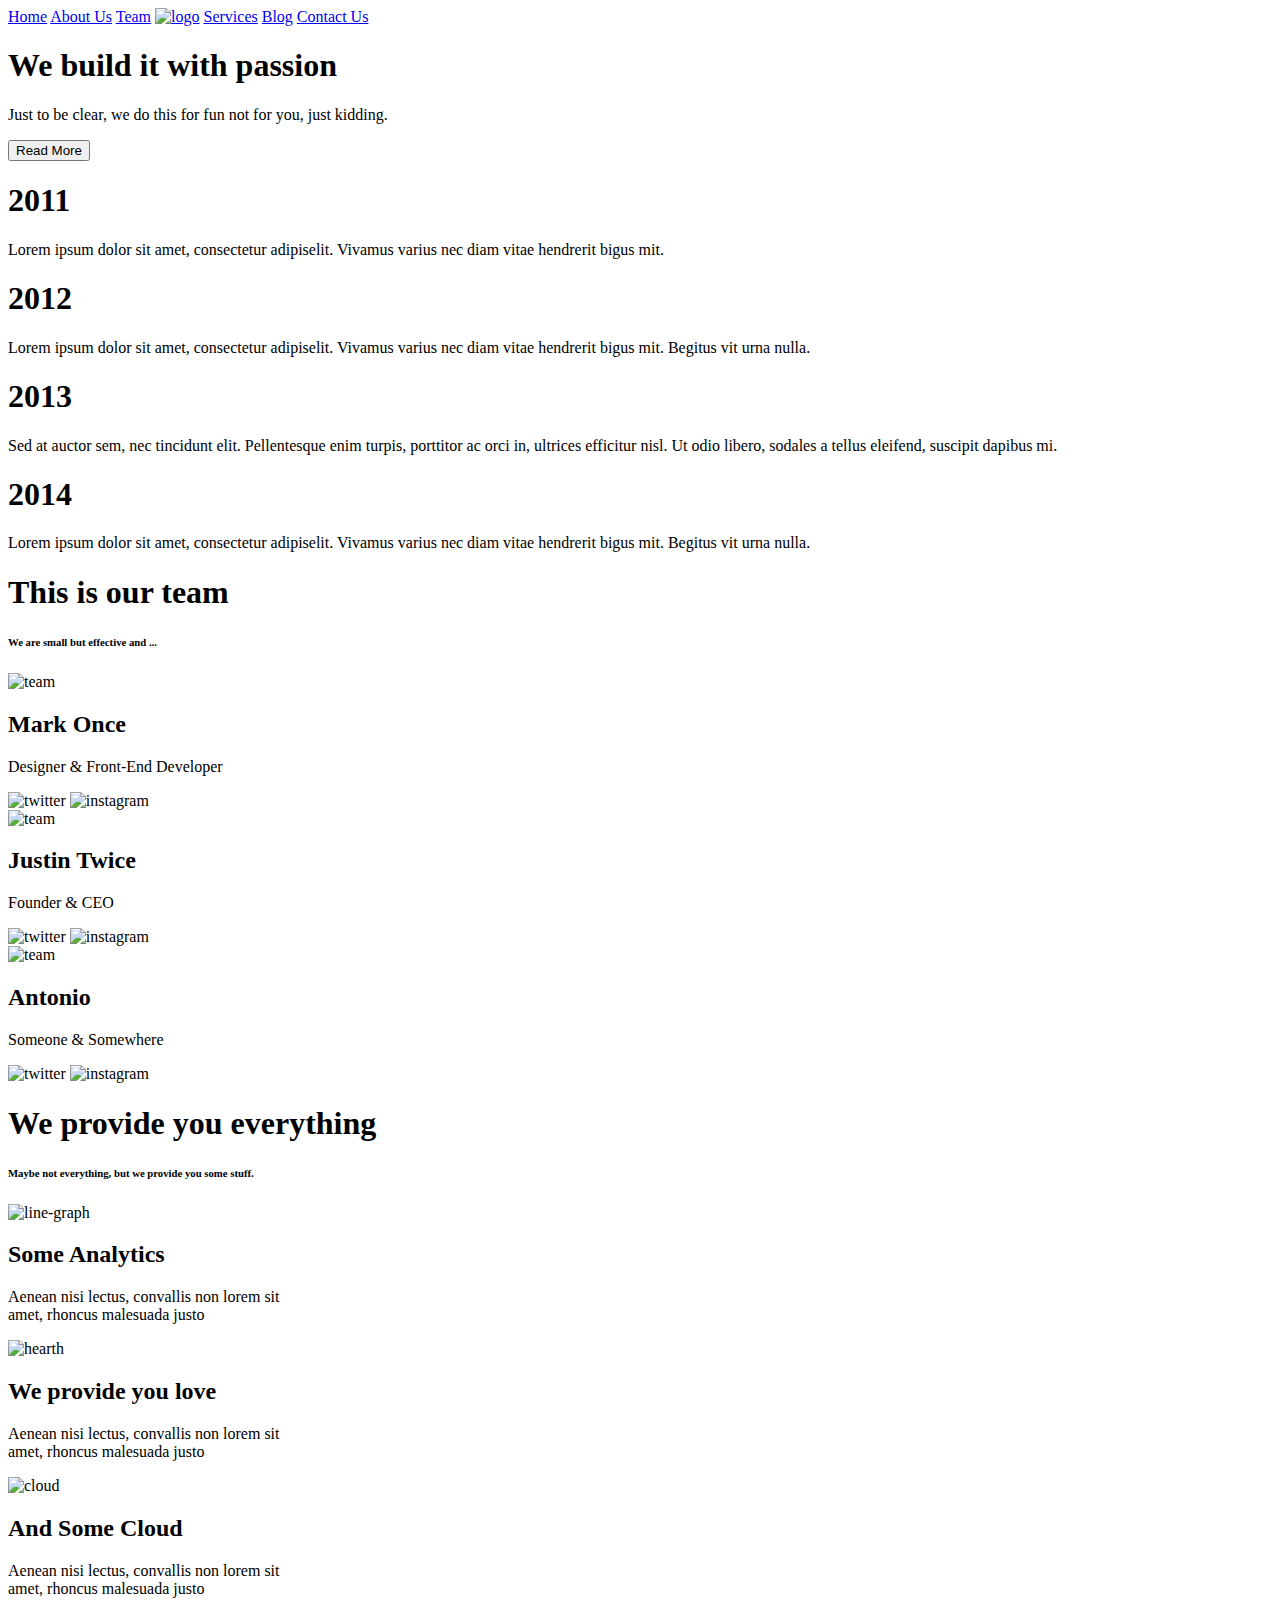
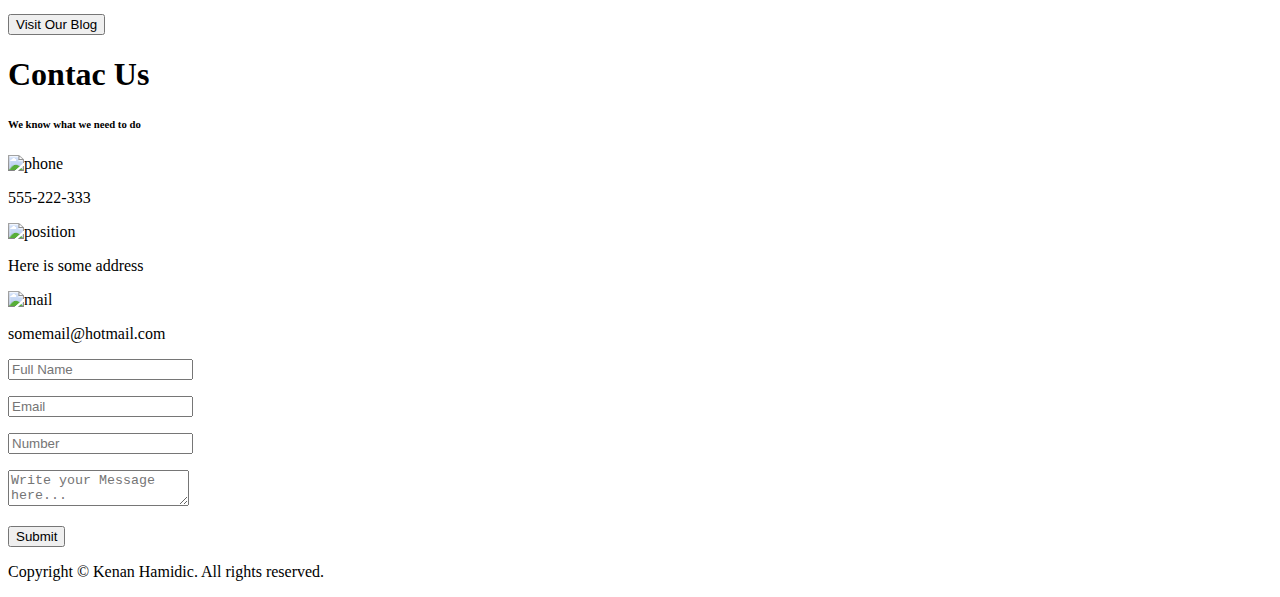
==== index.html @ a0accc2b "Update index.html" ====
<!DOCTYPE html>
<html lang="en">
<head>
	<meta charset="utf-8">
	<meta name="viewport" content="width=device-width, initial-scale=1">
	<title>Template</title>
	<link rel="shortcut icon" type="image/jpg" href="img/logo.jpg">
	<link rel="stylesheet" type="text/css" href="style.css">
	<link rel="stylesheet" type="text/css" href="media.css">
	<script>
		function show_menu() {
			document.getElementsByClassName('menu')[0].classList.toggle("menu-js");
			document.getElementsByClassName('burger')[0].classList.toggle("burger-js");
		}
	</script>
</head>
<body>

	<header>
		<nav class="menu">
			<a href="#" class="nav-active">Home</a>
			<a href="#">About Us</a>
			<a href="#">Team</a>
			<a href="index.html" class="logo-a"><img src="img/logo.jpg" class="logo" alt="logo"></a>
			<a href="#">Services</a>
			<a href="#">Blog</a>
			<a href="#">Contact Us</a>
		</nav>
		<div class="burger" onclick="show_menu()">
			<div class="burger-line"></div>
			<div class="burger-line"></div>
			<div class="burger-line"></div>
		</div>
	</header>

	<main>
		<h1>We build it with passion</h1>
		<p>Just to be clear, we do this for fun not for you, just kidding.</p>
		<button>Read More</button>
		<div class="nav-circle">
			<div class="circle"></div>
			<div class="circle"></div>
			<div class="circle"></div>
		</div>
	</main>

	<section class="section-1">
		<div class="main-line">
			<div class="main-line-circle"></div>
			<div class="main-line-circle"></div>
			<div class="main-line-circle"></div>
			<div class="main-line-circle"></div>
		</div>
		<div class="container">
			<div class="con-section con-section-1">
				<h1>2011</h1>
				<p>Lorem ipsum dolor sit amet, consectetur adipiselit. Vivamus varius nec diam vitae hendrerit bigus mit.</p>
			</div>
			<div class="con-section con-section-2">
				<h1>2012</h1>
				<p>Lorem ipsum dolor sit amet, consectetur adipiselit. Vivamus varius nec diam vitae hendrerit bigus mit.
				Begitus vit urna nulla.</p>
			</div>
			<div class="con-section con-section-3">
				<h1>2013</h1>
				<p>Sed at auctor sem, nec tincidunt elit. Pellentesque enim turpis, porttitor ac orci in, ultrices efficitur nisl. Ut odio libero, sodales a tellus eleifend, suscipit dapibus mi.</p>
			</div>
			<div class="con-section con-section-4">
				<h1>2014</h1>
				<p>Lorem ipsum dolor sit amet, consectetur adipiselit. Vivamus varius nec diam vitae hendrerit bigus mit.
				Begitus vit urna nulla.</p>
			</div>
		</div>
	</section>

	<section class="section-2">
		<h1>This is our team</h1>
		<h6>We are small but effective and ...</h6>
		<div class="about-team">
			<div class="team">
				<img src="img/mark.png" class="team-img" alt="team">
				<h2>Mark Once</h2>
				<p>Designer & Front-End Developer</p>
				<div class="social-team">
					<img src="img/twitter.png" alt="twitter">
					<img src="img/instagram.png" alt="instagram">
				</div>
			</div>
			<div class="team">
				<img src="img/justin.png" class="team-img" alt="team">
				<h2>Justin Twice</h2>
				<p>Founder & CEO</p>
				<div class="social-team">
					<img src="img/twitter.png" alt="twitter">
					<img src="img/instagram.png" alt="instagram">
				</div>
			</div>
			<div class="team">
				<img src="img/antonio.png" class="team-img" alt="team">
				<h2>Antonio</h2>
				<p>Someone & Somewhere</p>
				<div class="social-team">
					<img src="img/twitter.png" alt="twitter">
					<img src="img/instagram.png" alt="instagram">
				</div>
			</div>
		</div>
	</section>

	<section class="section-3">
		<h1>We provide you everything</h1>
		<h6>Maybe not everything, but we provide you some stuff.</h6>
		<div class="provide">
			<div class="provide-section">
				<img src="img/line-graph.png" alt="line-graph">
				<h2>Some Analytics</h2>
				<p>Aenean nisi lectus, convallis non lorem sit<br>amet, rhoncus malesuada justo</p>
			</div>
			<div class="provide-section">
				<img src="img/hearth.png" alt="hearth">
				<h2>We provide you love</h2>
				<p>Aenean nisi lectus, convallis non lorem sit<br>amet, rhoncus malesuada justo</p>
			</div>
			<div class="provide-section">
				<img src="img/cloud.png" alt="cloud">
				<h2>And Some Cloud</h2>
				<p>Aenean nisi lectus, convallis non lorem sit<br>amet, rhoncus malesuada justo</p>
			</div>
		</div>
		<button>Visit Our Blog</button>
	</section>

	<footer>
		<h1>Contac Us</h1>
		<h6>We know what we need to do</h6>
		<div class="contact">
			<div class="contact-section">
				<img src="img/phone.png" alt="phone">
				<p>555-222-333</p>
			</div>
			<div class="contact-section">
				<img src="img/position.png" alt="position">
				<p>Here is some address</p>
			</div>
			<div class="contact-section">
				<img src="img/mail.png" alt="mail">
				<p>somemail@hotmail.com</p>
			</div>
		</div>
		<form action="#" method="post">
			<p><input type="text" name="fullname" placeholder="Full Name" required></p>
			<p><input type="email" name="mail" placeholder="Email" required></p>
			<p><input type="text" name="number" placeholder="Number" pattern="^[ 0-9]+$" required></p>
			<p><textarea name="message" placeholder="Write your Message here..." required></textarea></p>
			<p><button type="submit">Submit</button></p>
		</form>
		<p class="copyright">Copyright © Kenan Hamidic. All rights reserved.</p>
	</footer>

</body>
</html>
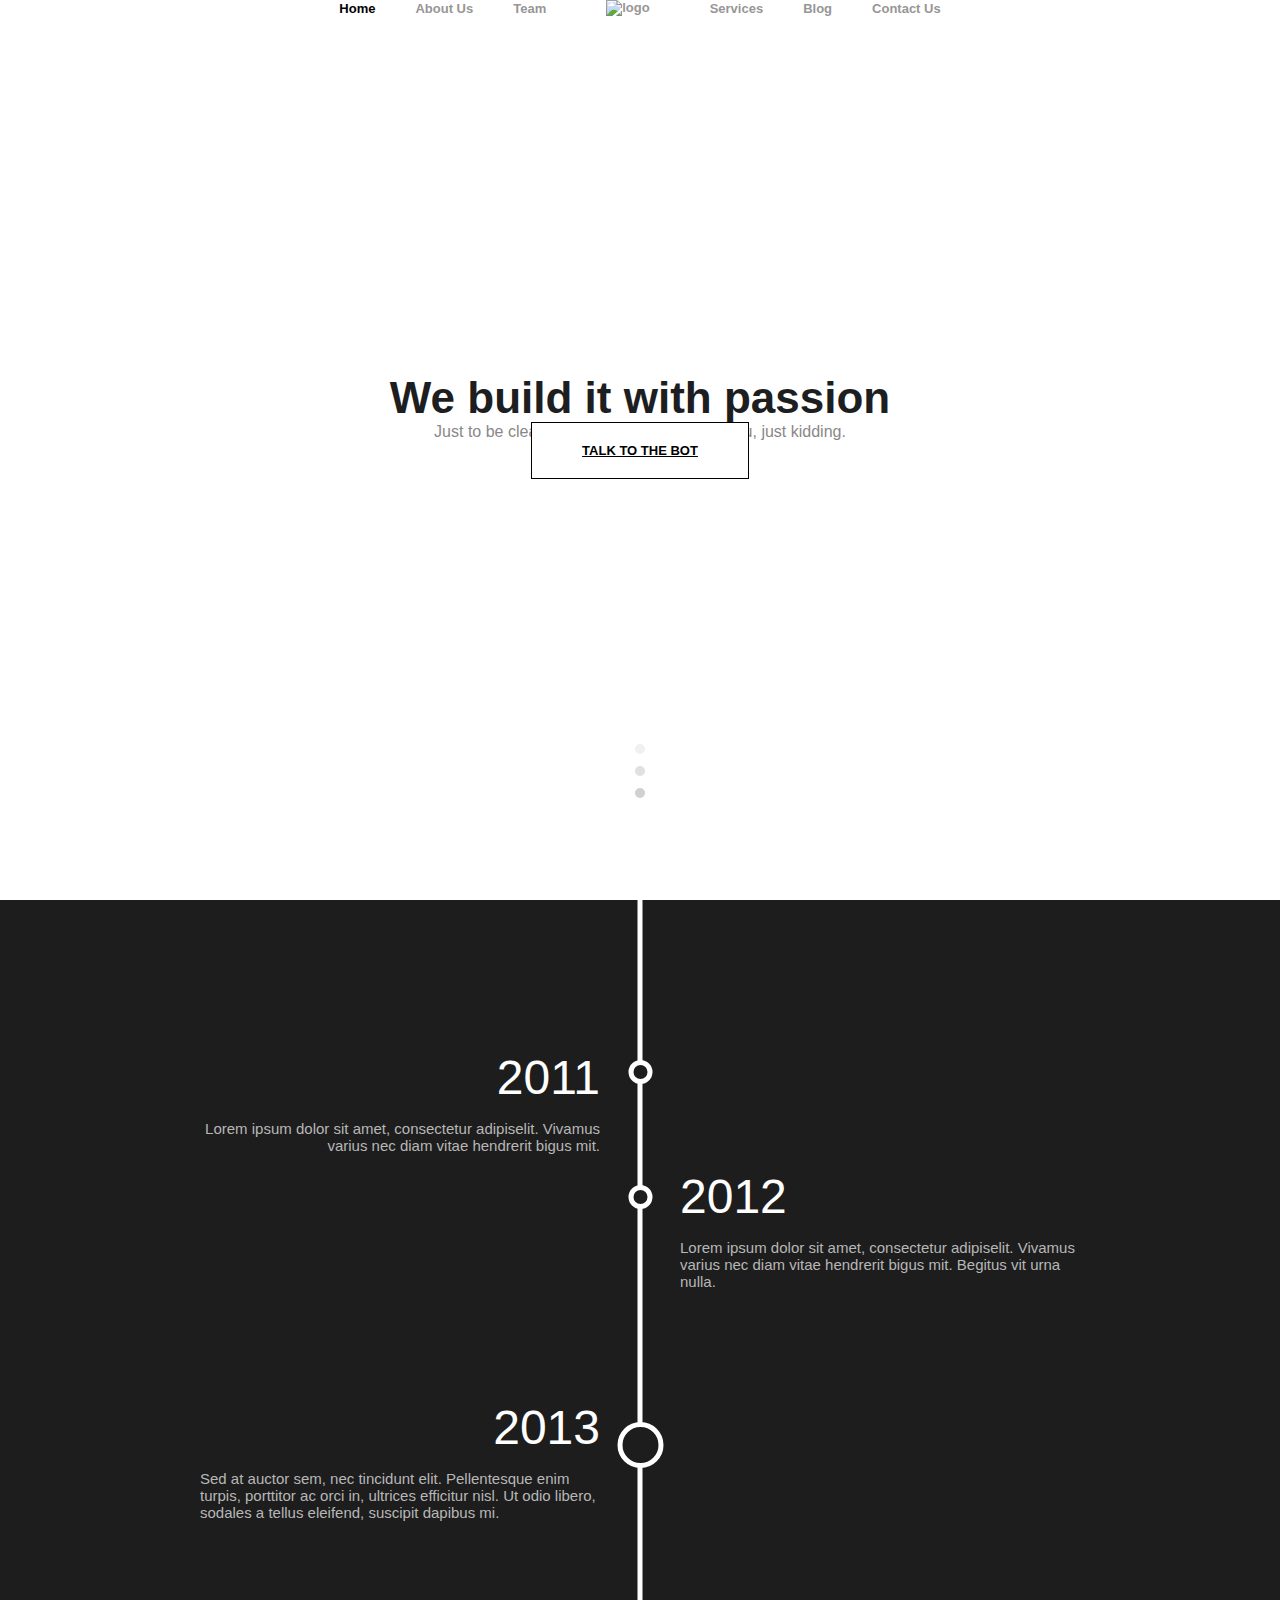
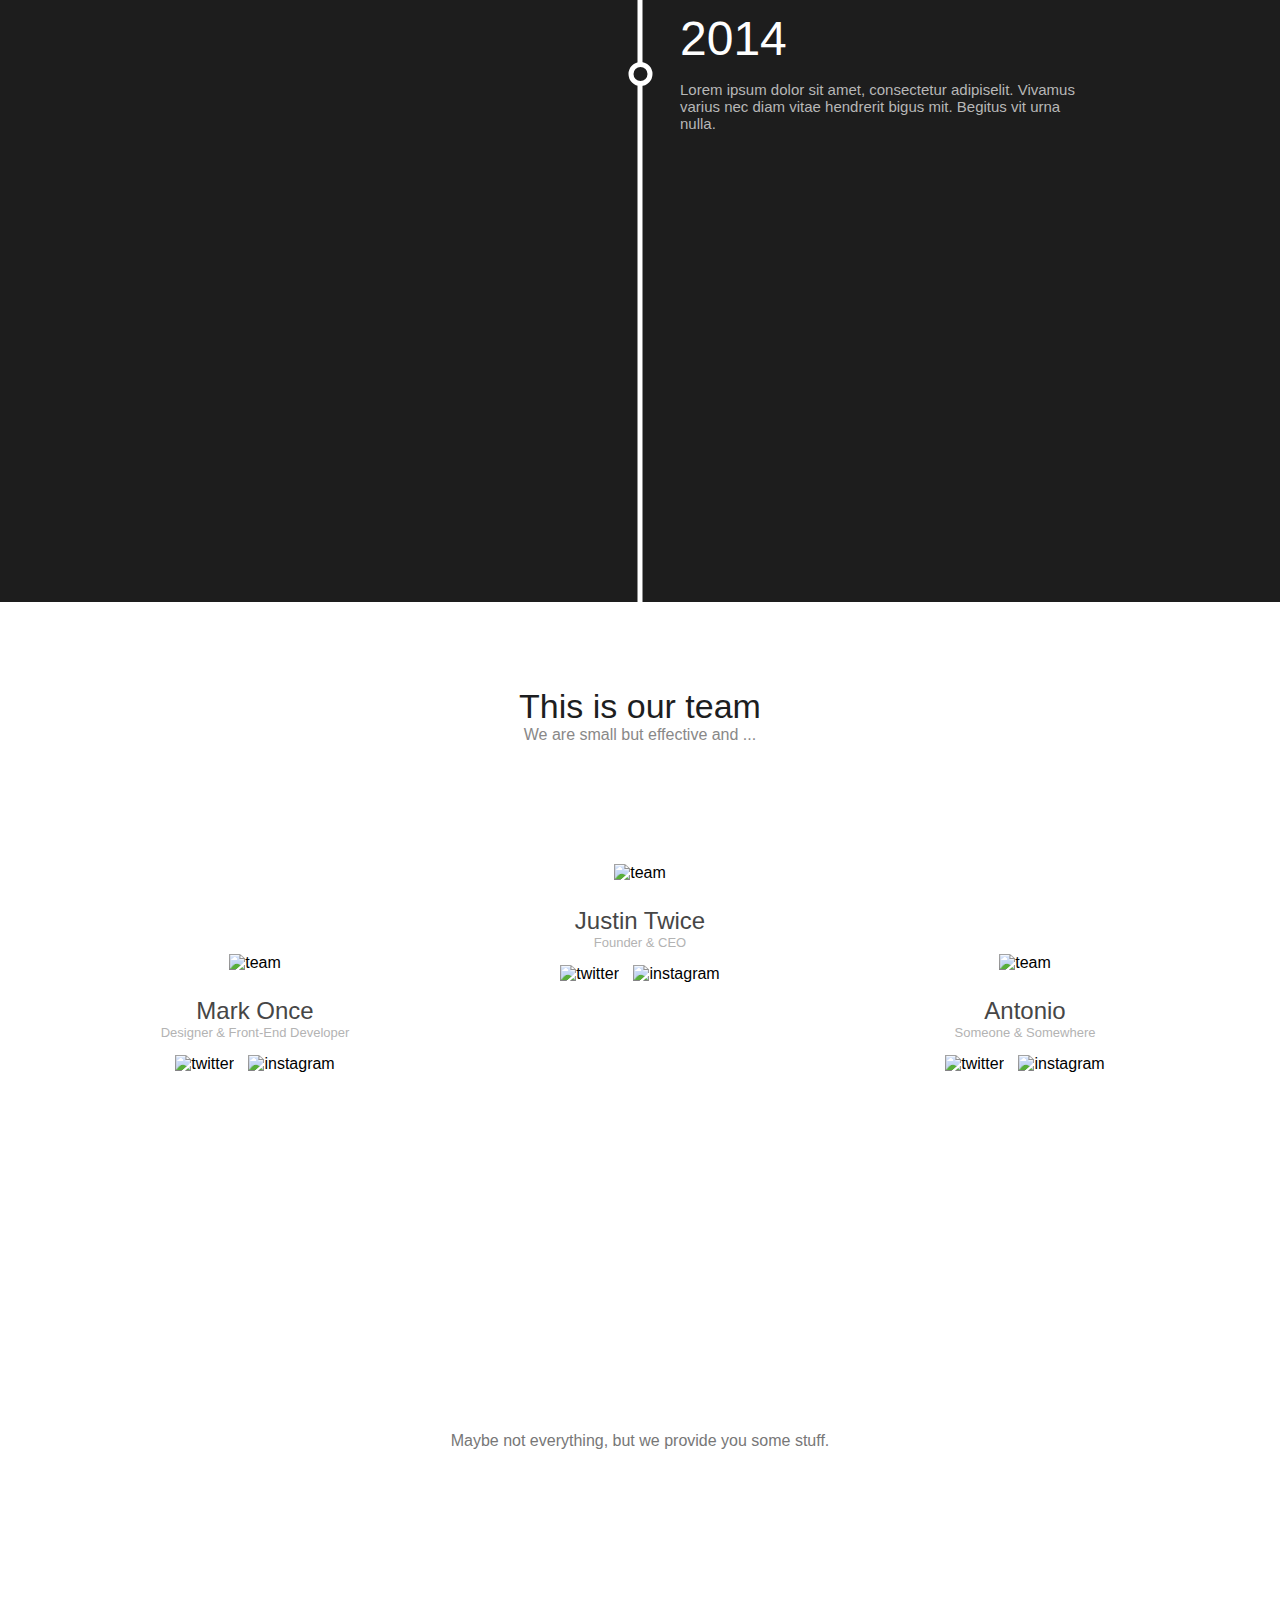
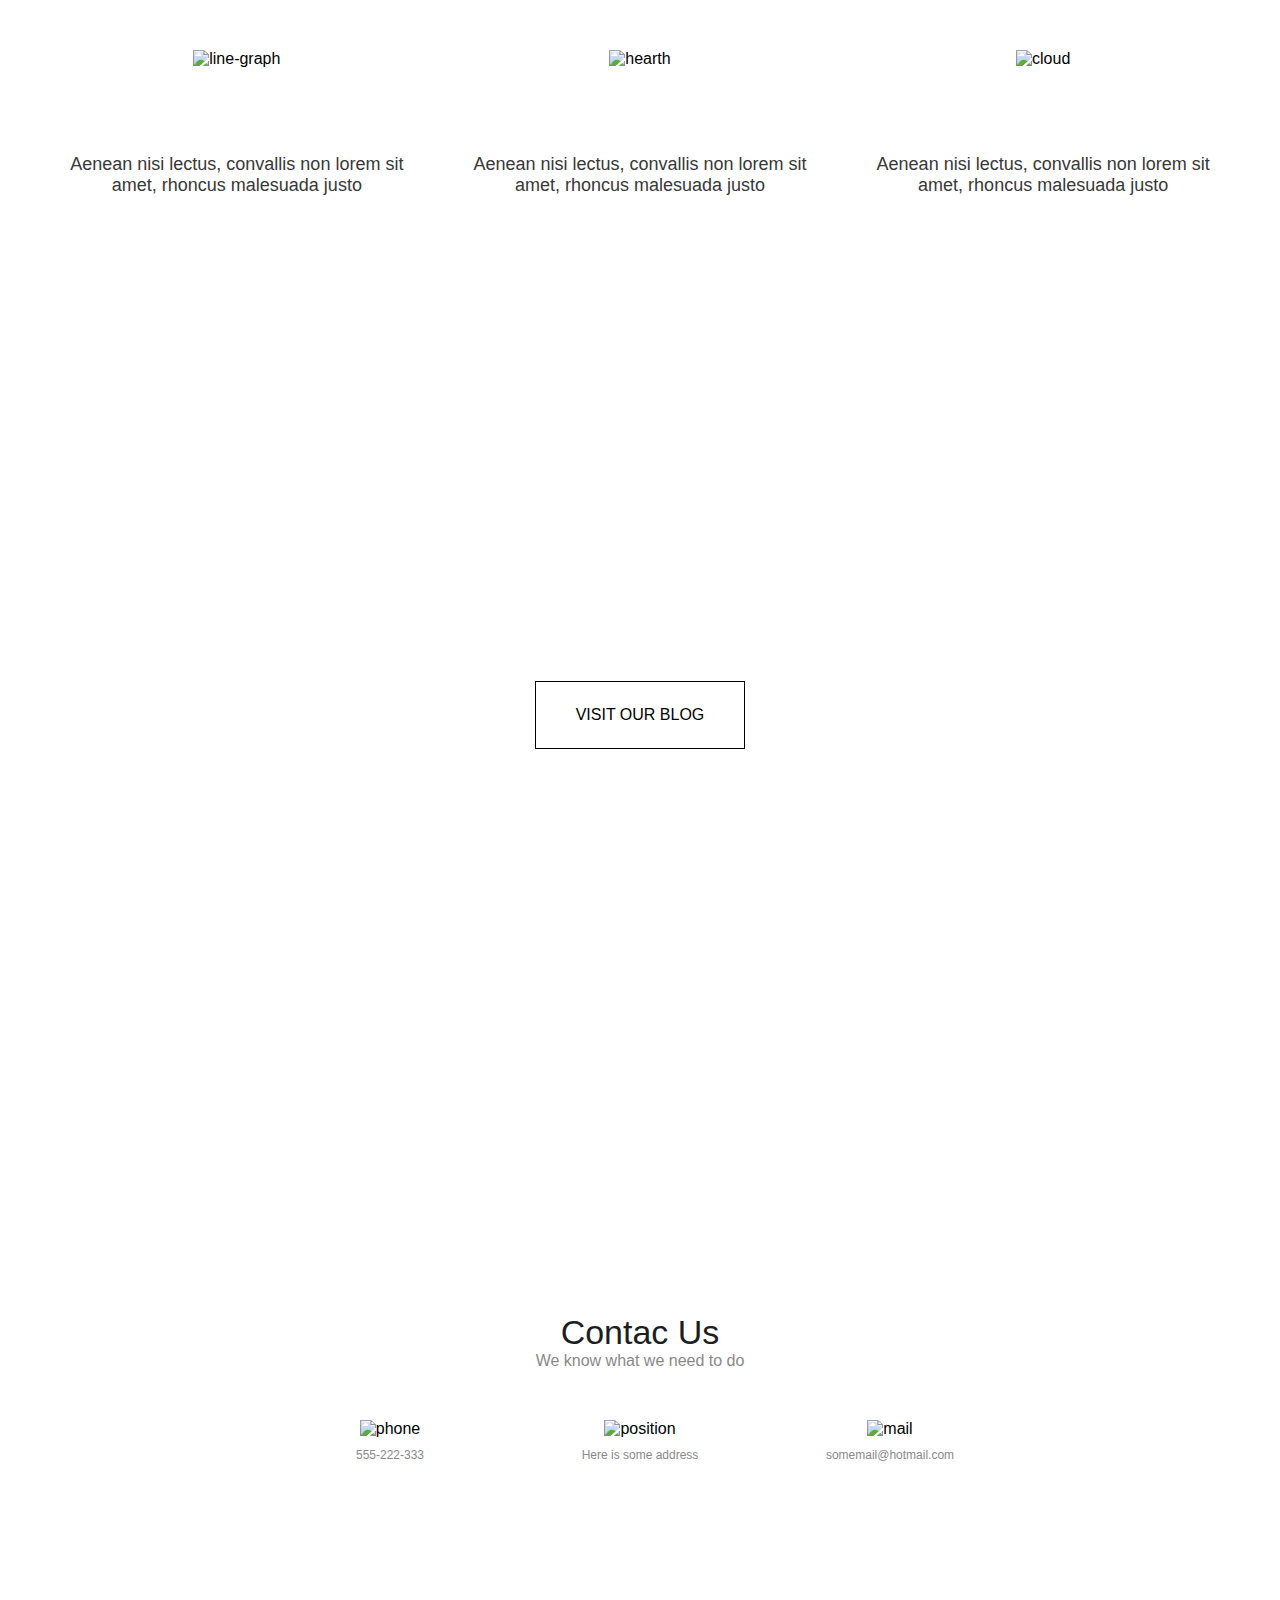
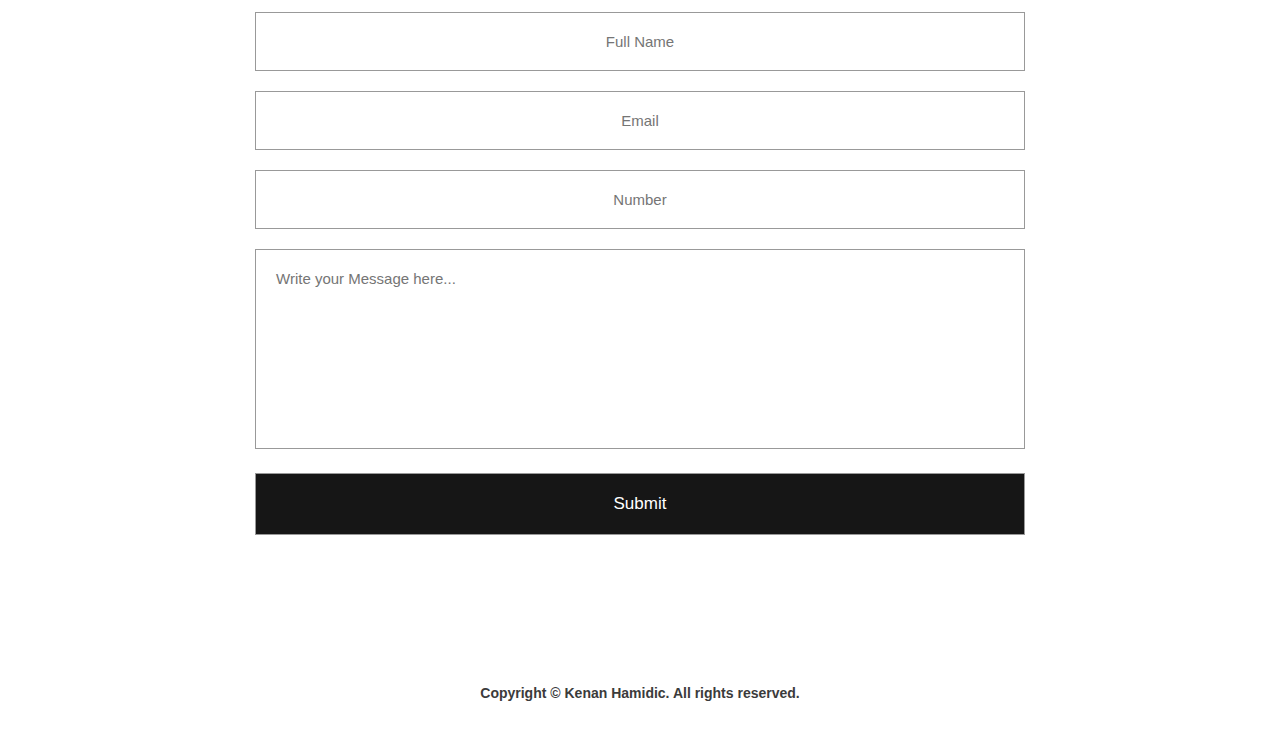
==== commit 3fef13e4: "Update index.html" ====
--- a/index.html
+++ b/index.html
@@ -3,6 +3,7 @@
 <head>
 	<meta charset="utf-8">
 	<meta name="viewport" content="width=device-width, initial-scale=1">
+	<meta name="theme-color" content="#1d1e1f">
 	<title>Template</title>
 	<link rel="shortcut icon" type="image/jpg" href="img/logo.jpg">
 	<link rel="stylesheet" type="text/css" href="style.css">
@@ -36,7 +37,7 @@
 	<main>
 		<h1>We build it with passion</h1>
 		<p>Just to be clear, we do this for fun not for you, just kidding.</p>
-		<button>Read More</button>
+		<a href="bot/bot.html">Talk To The Bot</a>
 		<div class="nav-circle">
 			<div class="circle"></div>
 			<div class="circle"></div>
--- a/style.css
+++ b/style.css
@@ -0,0 +1,510 @@
+* {
+	margin: 0;
+	padding: 0;
+}
+/*===Library===*/
+@font-face {
+	font-family: Helvetica;
+	src: url("fonts/HelveticaNeueLTPro-Lt.otf");
+}
+@font-face {
+	font-family: Roboto;
+	src: url("fonts/Roboto.ttf");
+}
+@font-face {
+	font-family: MontserratRegular;
+	src: url("fonts/MontserratRegular.ttf");
+}
+@font-face {
+	font-family: Merriweather-LightItalic;
+	src: url("fonts/Merriweather-LightItalic.ttf");
+}
+@font-face {
+	font-family: MontserratLight;
+	src: url("fonts/Montserrat-Light.ttf");
+}
+@font-face {
+	font-family: HelveticaRoman;
+	src: url("fonts/HelveticaNeueLTProRoman.otf");
+}
+@font-face {
+	font-family: Helveticamd;
+	src: url("fonts/HelveticaNeueLTProMd.otf");
+}
+/*=============*/
+body {
+	font-family: Roboto, sans-serif;
+}
+header {
+	height: 58px;
+}
+nav {
+	display: -webkit-box;
+	display: -ms-flexbox;
+	display: flex;
+	-webkit-box-pack: center;
+	    -ms-flex-pack: center;
+	        justify-content: center;
+	-webkit-box-align: center;
+	    -ms-flex-align: center;
+	        align-items: center;
+}
+nav a {
+	position: relative;
+	font-size: 13px;
+	text-decoration: none;
+	color: #989696;
+	font-weight: bold;
+	margin: 0 20px;
+}
+nav a:after {
+	position: absolute;
+	content: '';
+	width: 100%;
+	height: 1px;
+	background: #989696;
+	left: 0;
+	bottom: -5px;
+	-webkit-transform: scaleX(0);
+	    -ms-transform: scaleX(0);
+	        transform: scaleX(0);
+	-webkit-transition: 0.2s;
+	-o-transition: 0.2s;
+	transition: 0.2s;
+}
+nav a:hover:after {
+	-webkit-transform: scaleX(1);
+	    -ms-transform: scaleX(1);
+	        transform: scaleX(1);
+}
+nav a:nth-child(4) {
+	margin: 0 40px;
+}
+nav a:nth-child(4):after {
+	display: none;
+}
+.nav-active {
+	color: #010101;
+}
+.nav-active:after {
+	background: #010101;
+}
+.burger {
+	display: none;
+	position: absolute;
+	left: 20px;
+	top: 20px;
+	z-index: 99;
+}
+.burger-line {
+	width: 45px;
+	height: 5px;
+	background: #333333;
+	margin-bottom: 15px;
+	border-radius: 2px;
+	-webkit-transition: 0.2s;
+	-o-transition: 0.2s;
+	transition: 0.2s;
+}
+.menu-js {
+	-webkit-transform: none;
+	    -ms-transform: none;
+	        transform: none;
+}
+.burger-js .burger-line {
+	background: #ffffff;
+}
+.burger-line:nth-child(3) {
+	margin-bottom: 0;
+}
+.logo {
+	width: 55px;
+}
+main {
+	position: relative;
+	/*height: 890px;*/
+	height: calc(100vh - 58px);
+	text-align: center;
+}
+main h1 {
+	font-size: 44px;
+	color: #1d1e1f;
+	/*padding-top: 300px;*/
+	padding: 0 15px;
+	padding-top: 35vh;
+	font-family: Helvetica, sans-serif;
+}
+main p {
+	font-family: Merriweather-LightItalic, sans-serif;
+	padding: 0 15px;
+	font-size: 16px;
+	color: #898888;
+}
+main a, .section-3 button {
+	font-family: MontserratRegular, sans-serif;
+	font-size: 13px;
+	padding: 20px 50px;
+	color: #000000;
+	border: 1px solid #000000;
+	background: #ffffff;
+	font-weight: bold;
+	text-transform: uppercase;
+	margin-top: 35px;
+	outline: none;
+	cursor: pointer;
+	-webkit-transition: 0.2s color, 0.2s background;
+	-o-transition: 0.2s color, 0.2s background;
+	transition: 0.2s color, 0.2s background;
+}
+main a:hover, .section-3 button:hover {
+	background: #000000;
+	color: #ffffff;
+}
+.nav-circle {
+	position: absolute;
+	/*bottom: 92px;*/
+	bottom: 10vh;
+	left: 50%;
+	-webkit-transform: translateX(-50%);
+	    -ms-transform: translateX(-50%);
+	        transform: translateX(-50%);
+}
+.circle:nth-child(1) {
+	background: #f0f0f0;
+}
+.circle:nth-child(2) {
+	background: #e0e0e0;
+}
+.circle {
+	width: 10px;
+	height: 10px;
+	border-radius: 50%;
+	background: #d0d0d0;
+	margin-bottom: 12px;
+}
+/*===========*/
+.section-1 {
+	position: relative;
+	background: url("img/city-white.png") no-repeat calc(50% - 77px) bottom, url("img/city-black.png") no-repeat calc(50% - 77px) calc(100% - 30px);
+	background-color: #1d1d1d;
+}
+.main-line {
+	position: absolute;
+	top: 0;
+	left: 50%;
+	-webkit-transform: translateX(-50%);
+	    -ms-transform: translateX(-50%);
+	        transform: translateX(-50%);
+	width: 5px;
+	height: 100%;
+	background: #ffffff;
+}
+.main-line-circle {
+	position: absolute;
+	left: 50%;
+	-webkit-transform: translateX(-50%);
+	    -ms-transform: translateX(-50%);
+	        transform: translateX(-50%);
+	top: 160px;
+	width: 14px;
+	height: 14px;
+	background: #1d1d1d;
+	border: 5px solid #ffffff;
+	border-radius: 50%;
+}
+.main-line-circle:nth-child(2) {
+	top: 285px;
+}
+.main-line-circle:nth-child(3) {
+	width: 36px;
+	height: 36px;
+	top: 522px;
+}
+.main-line-circle:nth-child(4) {
+	top: 762px;
+}
+.container {
+	display: -webkit-box;
+	display: -ms-flexbox;
+	display: flex;
+	-webkit-box-align: center;
+	    -ms-flex-align: center;
+	        align-items: center;
+	-webkit-box-orient: vertical;
+	-webkit-box-direction: normal;
+	    -ms-flex-flow: column wrap;
+	        flex-flow: column wrap;
+	max-width: 1000px;
+	overflow: hidden;
+	padding: 0 15px;
+	height: 100%;
+	margin: 0 auto;
+}
+.con-section {
+	width: 400px;
+}
+.con-section h1 {
+	font-family: HelveticaRoman, sans-serif;
+	font-weight: normal;
+	color: #fefefe;
+	font-size: 48px;
+	padding-bottom: 15px;
+	text-align: right;
+}
+.con-section p {
+	font-family: MontserratLight, sans-serif;
+	color: #b7b7b7;
+	font-size: 15px;
+	text-align: right;
+}
+.con-section-1 {
+	padding-top: 150px;
+	padding-bottom: 15px;
+	padding-right: 480px;
+}
+.con-section-2 {
+	padding-left: 480px;
+}
+.con-section-3 {
+	padding-right: 480px;
+	padding-top: 110px;
+}
+.con-section-4 {
+	padding-top: 90px;
+	padding-left: 480px;
+	padding-bottom: 470px;
+}
+.con-section-2 h1, .con-section-2 p, .con-section-3 p, .con-section-4 h1, .con-section-4 p {
+	text-align: left;
+}
+/*==================*/
+.section-2 {
+	text-align: center;
+	padding-bottom: 70px;
+}
+.section-2 h1 {
+	font-family: Helvetica, sans-serif;
+	color: #1d1e1f;
+	font-size: 34px;
+	padding-top: 85px;
+	font-weight: normal;
+}
+.section-2 h6 {
+	font-family: Merriweather-LightItalic, sans-serif;
+	font-size: 16px;
+	color: #898888;
+	font-weight: normal;
+	padding-bottom: 120px;
+}
+.about-team {
+	max-width: 1000px;
+	padding: 0 15px;
+	margin: 0 auto;
+	display: -webkit-box;
+	display: -ms-flexbox;
+	display: flex;
+	-webkit-box-pack: justify;
+	    -ms-flex-pack: justify;
+	        justify-content: space-between;
+	-webkit-box-orient: horizontal;
+	-webkit-box-direction: normal;
+	    -ms-flex-flow: row wrap;
+	        flex-flow: row wrap;
+}
+.team {
+	width: 230px;
+}
+.about-team .team:nth-child(1), .about-team .team:nth-child(3) {
+	margin-top: 90px;
+}
+.team h2 {
+	font-family: HelveticaRoman, sans-serif;
+	font-size: 24px;
+	color: #464646;
+	font-weight: normal;
+}
+.team p {
+	font-family: HelveticaRoman, sans-serif;
+	font-size: 13px;
+	color: #b3b3b3;
+}
+.team-img {
+	width: 170px;
+	margin-bottom: 25px;
+}
+.social-team {
+	margin-top: 15px;
+}
+.social-team img {
+	margin: 0 5px;
+}
+/*===========*/
+.section-3 {
+	min-height: 1670px;
+	text-align: center;
+	background: url("img/background.png") no-repeat center center;
+}
+.section-3 h1 {
+	font-family: Helvetica, sans-serif;
+	font-size: 34px;
+	color: #ffffff;
+	padding: 0 10px;
+	padding-top: 250px;
+	font-weight: normal;
+}
+.section-3 h6 {
+	font-family: Merriweather-LightItalic, sans-serif;
+	font-size: 16px;
+	color: #777777;
+	font-weight: normal;
+	padding: 0 10px;
+	padding-bottom: 200px;
+}
+.provide {
+	display: -webkit-box;
+	display: -ms-flexbox;
+	display: flex;
+	-webkit-box-pack: center;
+	    -ms-flex-pack: center;
+	        justify-content: center;
+	-webkit-box-orient: horizontal;
+	-webkit-box-direction: normal;
+	    -ms-flex-flow: row wrap;
+	        flex-flow: row wrap;
+	margin-bottom: 450px;
+}
+.provide-section {
+	margin: 0px 35px;
+}
+.provide-section h2 {
+	font-family: Helvetica, sans-serif;
+	font-size: 26px;
+	color: #ffffff;
+	font-weight: normal;
+	padding-top: 30px;
+}
+.provide-section p {
+	font-family: Helvetica, sans-serif;
+	font-size: 18px;
+	color: #383838;
+	padding-top: 25px;
+}
+.section-3 button {
+	font-family: Helveticamd, sans-serif;
+	font-size: 16px;
+	font-weight: normal;
+	padding: 24px 40px;
+}
+/*==============*/
+footer {
+	text-align: center;
+}
+footer h1 {
+	font-family: Helvetica, sans-serif;
+	font-size: 34px;
+	color: #1d1e1f;
+	padding-top: 100px;
+	font-weight: normal;
+}
+footer h6 {
+	font-family: Merriweather-LightItalic, sans-serif;
+	font-size: 16px;
+	color: #898888;
+	font-weight: normal;
+	padding-bottom: 50px;
+}
+.contact {
+	display: -webkit-box;
+	display: -ms-flexbox;
+	display: flex;
+	-webkit-box-pack: center;
+	    -ms-flex-pack: center;
+	        justify-content: center;
+	-webkit-box-align: end;
+	    -ms-flex-align: end;
+	        align-items: flex-end;
+	-webkit-box-orient: horizontal;
+	-webkit-box-direction: normal;
+	    -ms-flex-flow: row wrap;
+	        flex-flow: row wrap;
+	padding-bottom: 150px;
+}
+.contact-section {
+	width: 130px;
+	margin: 0 60px;
+}
+.contact-section p {
+	font-family: Helvetica, sans-serif;
+	font-size: 12px;
+	color: #898888;
+	padding-top: 10px;
+}
+footer form {
+	margin: 0 15px;
+	margin-bottom: 150px;
+}
+footer form p {
+	max-width: 770px;
+	margin: 0 auto;
+	margin-bottom: 20px;
+}
+footer form p:nth-child(5) {
+	margin-bottom: 0;
+}
+footer form p input, footer form p textarea, footer form p button {
+	-webkit-box-sizing: border-box;
+	        box-sizing: border-box;
+	width: 100%;
+	font-family: Helvetica, sans-serif;
+	font-size: 15px;
+	color: #898888;
+	padding: 20px;
+	border: 1px solid #999999;
+	outline: none;
+	-webkit-transition: 0.2s border-color, 0.2s -webkit-transform;
+	transition: 0.2s border-color, 0.2s -webkit-transform;
+	-o-transition: 0.2s transform, 0.2s border-color;
+	transition: 0.2s transform, 0.2s border-color;
+	transition: 0.2s transform, 0.2s border-color, 0.2s -webkit-transform;
+}
+footer form p input:hover, footer form p textarea:hover {
+	border-color: #161616;
+}
+footer form p input:focus, footer form p textarea:focus {
+	-webkit-transform: scale(1.05);
+	    -ms-transform: scale(1.05);
+	        transform: scale(1.05);
+}
+footer form p textarea {
+	height: 200px;
+	resize: none;
+}
+footer form p input::-webkit-input-placeholder {
+	text-align: center;
+}
+footer form p input::-moz-placeholder {
+	text-align: center;
+}
+footer form p input:-ms-input-placeholder {
+	text-align: center;
+}
+footer form p input::-ms-input-placeholder {
+	text-align: center;
+}
+footer form p input::placeholder {
+	text-align: center;
+}
+footer form p button {
+	font-family: Helveticamd, sans-serif;
+	background: #161616;
+	font-size: 17px;
+	color: #ffffff;
+	cursor: pointer;
+}
+.copyright {
+	font-family: Helvetica, sans-serif;
+	font-size: 14px;
+	color: #3b3b3b;
+	padding-bottom: 50px;
+	font-weight: bold;
+}
--- a/media.css
+++ b/media.css
@@ -0,0 +1,139 @@
+@media screen and (max-width: 1180px) {
+	.section-3 {
+		background-size: cover;
+	}
+	.section-3 h6 {
+		padding-bottom: 50px;
+	}
+	.provide {
+		-webkit-box-orient: vertical;
+		-webkit-box-direction: normal;
+		    -ms-flex-flow: column wrap;
+		        flex-flow: column wrap;
+		margin-bottom: 0;
+	}
+	.section-3 button {
+		margin-bottom: 200px;
+	}
+	.provide-section {
+		margin: 25px 35px;
+	}
+	.provide-section p {
+		color: #c1c1c1;
+		font-size: 16px;
+	}
+}
+@media screen and (max-width: 1000px) {
+	.main-line {
+		display: none;
+	}
+	.con-section {
+		width: 400px;
+		padding: 0;
+		padding-top: 100px;
+	}
+	.con-section-4 {
+		padding-bottom: 250px;
+	}
+}
+@media screen and (max-width: 750px) {
+	footer h1 {
+		padding-top: 0px;
+	}
+	.contact {
+		-webkit-box-orient: vertical;
+		-webkit-box-direction: normal;
+		    -ms-flex-flow: column wrap;
+		        flex-flow: column wrap;
+		-webkit-box-align: center;
+		    -ms-flex-align: center;
+		        align-items: center;
+		padding-bottom: 50px;
+	}
+	.contact-section {
+		margin: 20px 15px;
+	}
+}
+@media screen and (max-width: 730px) {
+	.section-2 h6 {
+		padding-bottom: 80px;
+	}
+	.about-team {
+		-webkit-box-orient: vertical;
+		-webkit-box-direction: normal;
+		    -ms-flex-flow: column wrap;
+		        flex-flow: column wrap;
+		-webkit-box-align: center;
+		    -ms-flex-align: center;
+		        align-items: center;
+	}
+	.team {
+		padding: 25px 0px;
+	}
+	.about-team .team:nth-child(1), .about-team .team:nth-child(3) {
+		margin-top: 0;
+	}
+}
+@media screen and (max-width: 700px) {
+	nav {
+		position: absolute;
+		width: 100%;
+		height: 100vh;
+		-webkit-box-orient: vertical;
+		-webkit-box-direction: normal;
+		    -ms-flex-flow: column wrap;
+		        flex-flow: column wrap;
+		background: rgb(51,51,51);
+		background: rgba(51,51,51,0.8);
+		-webkit-transform: translateX(-100%);
+		    -ms-transform: translateX(-100%);
+		        transform: translateX(-100%);
+		-webkit-transition: 0.2s;
+		-o-transition: 0.2s;
+		transition: 0.2s;
+		z-index: 1;
+	}
+	nav a {
+		font-size: 25px;
+		padding: 15px 20px;
+		margin: 2px 0px;
+		color: #fff;
+	}
+	.logo, .logo-a, nav a:after {
+		display: none;
+	}
+	.nav-active {
+		color: #ffffff;
+		border: 1px solid #ffffff;
+		border-radius: 2px;
+	}
+	.burger {
+		display: block;
+	}
+	main p {
+		padding-top: 15px;
+	}
+}
+@media screen and (max-width: 470px) {
+	.con-section {
+		width: 300px;
+	}
+	.section-3 h6 {
+		padding-top: 20px;
+	}
+}
+@media screen and (max-width: 350px) {
+	.con-section h1 {
+		font-size: 42px;
+		padding: 0 20px;
+	}
+	.con-section p {
+		padding: 0 20px;
+	}
+}
+/*==========================*/
+@media screen and (max-height: 750px) {
+	.nav-circle {
+		display: none;
+	}
+}
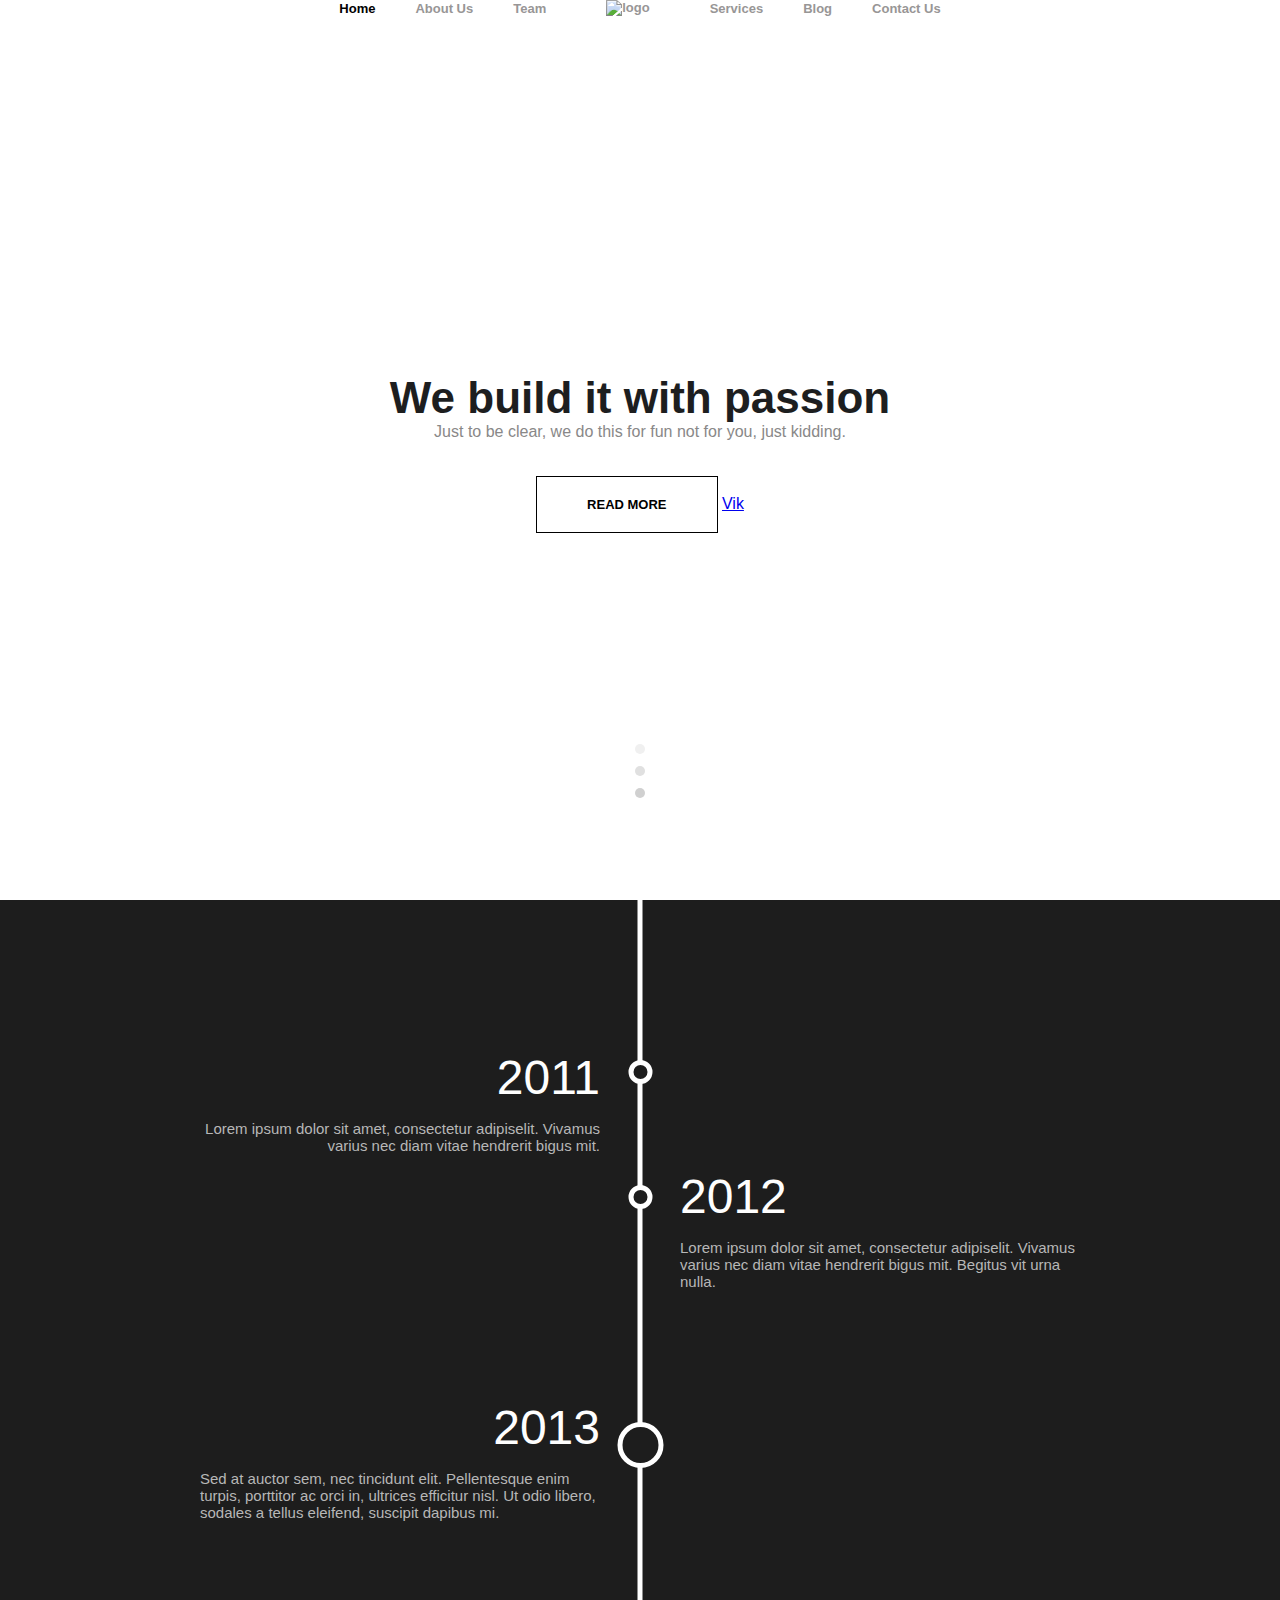
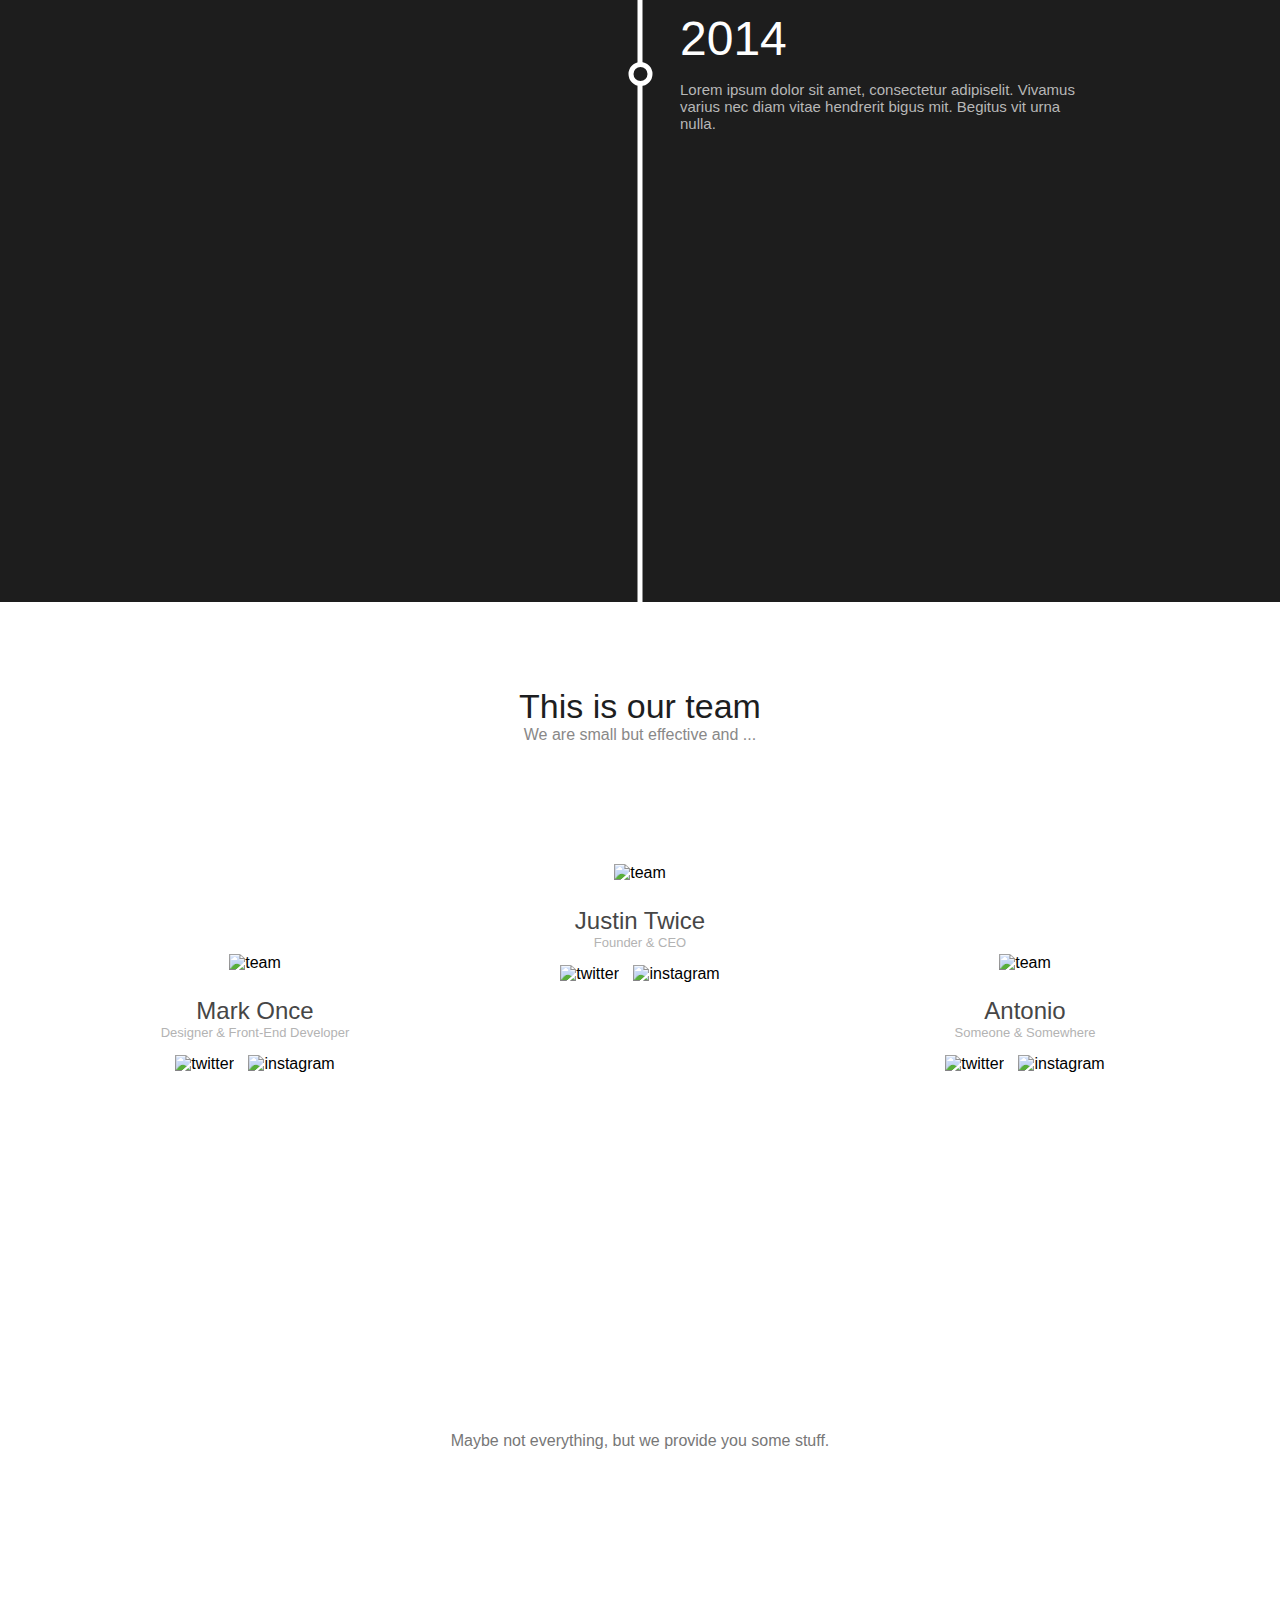
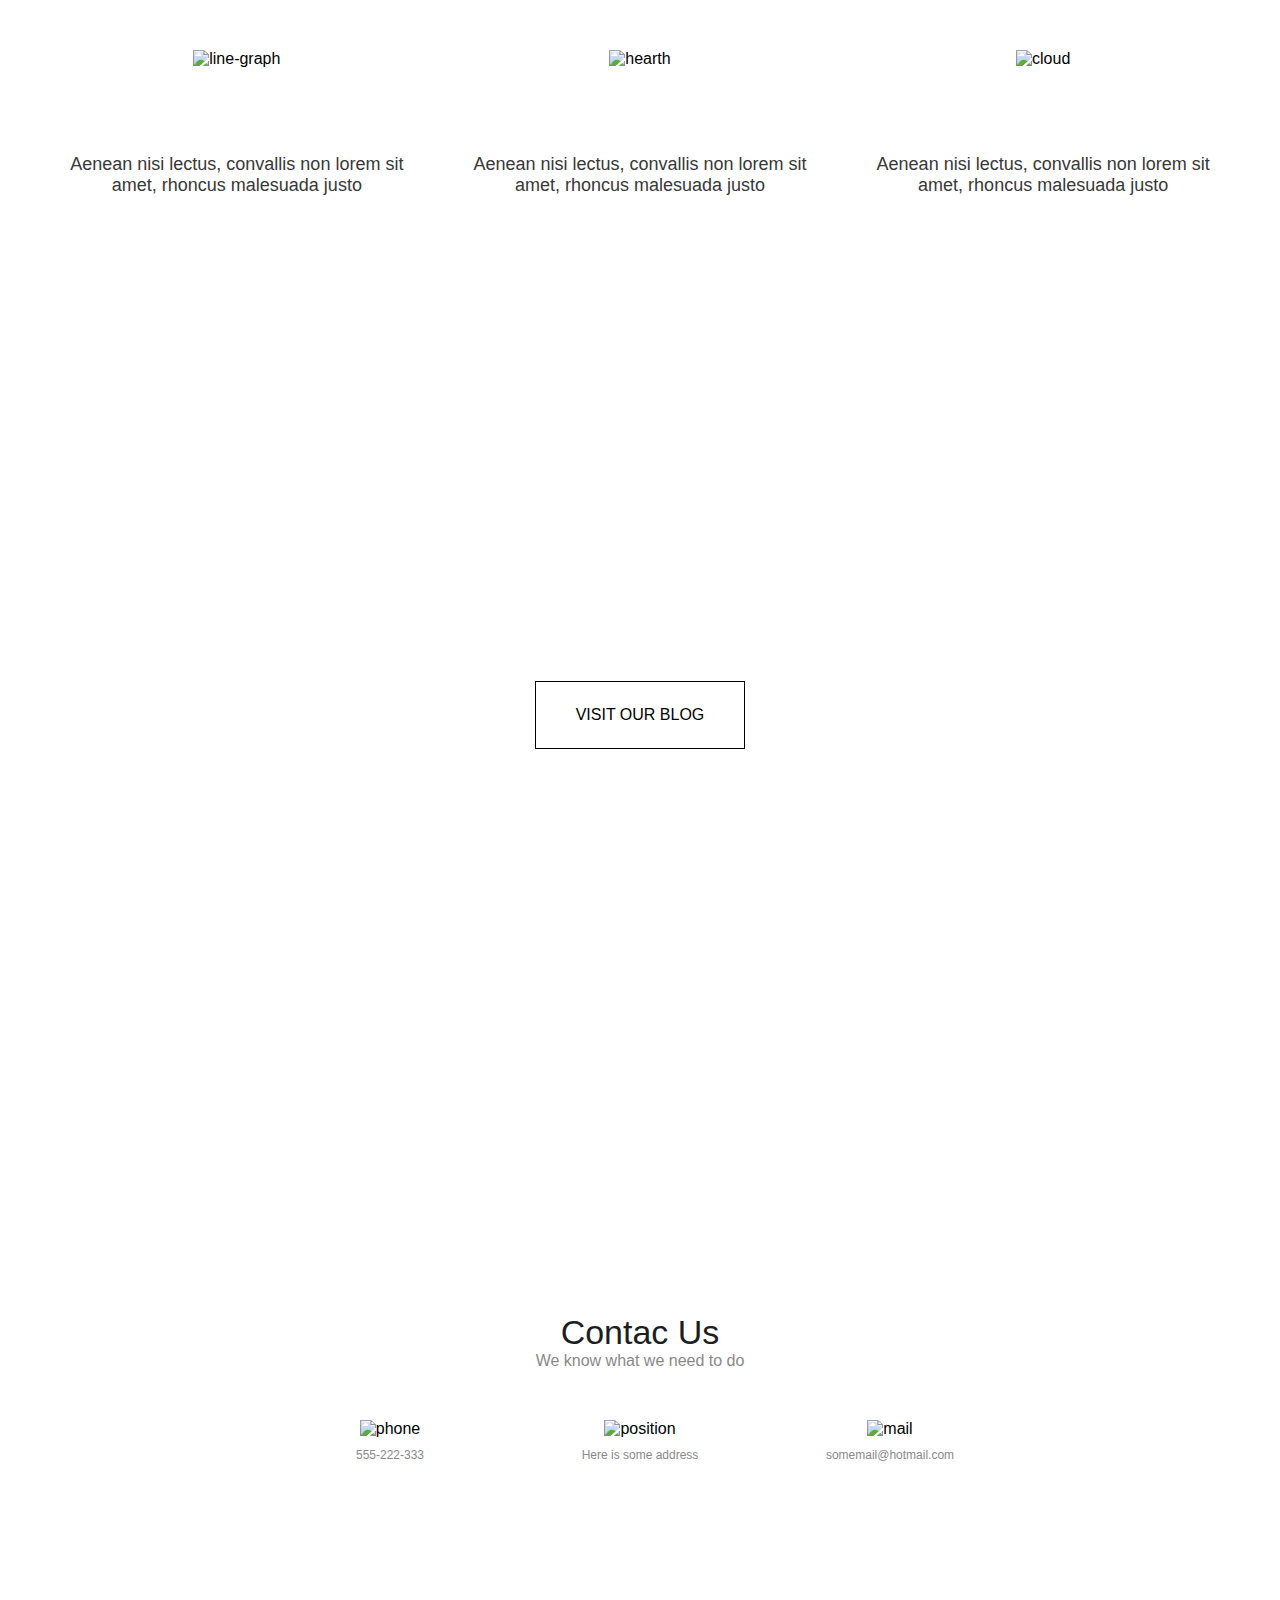
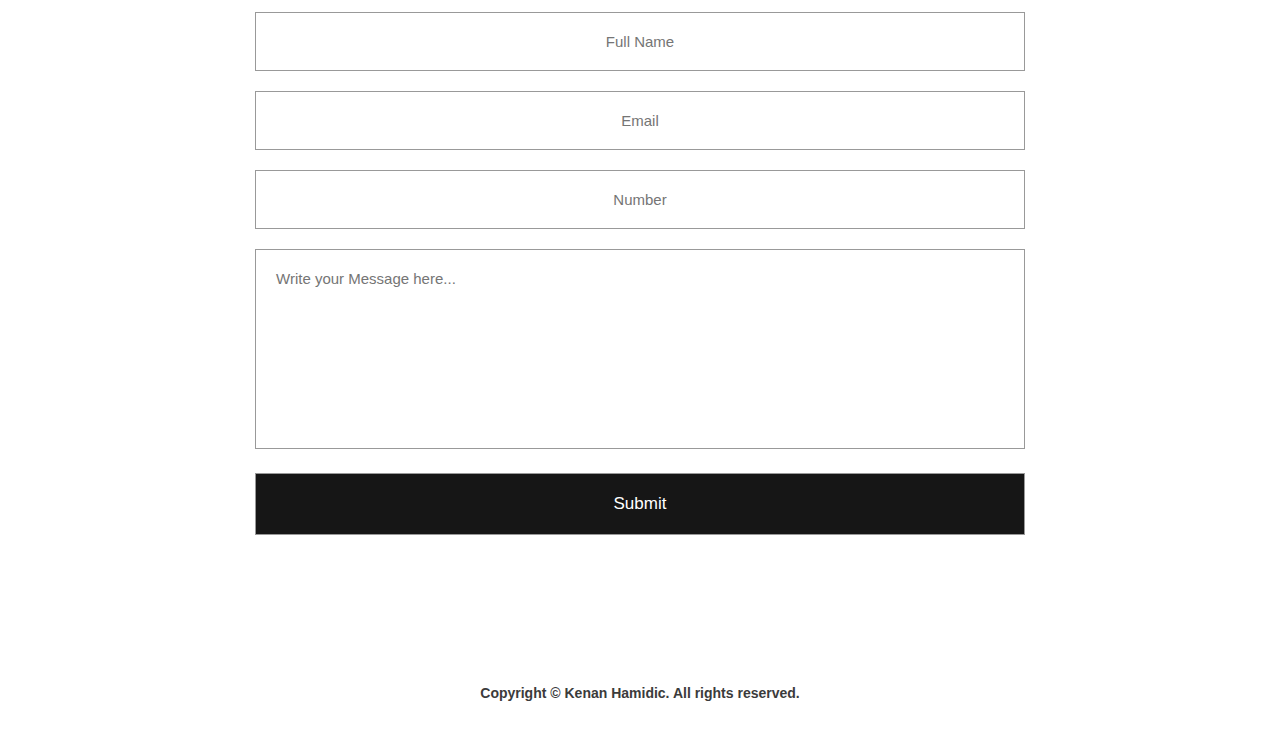
==== commit 3792ffa6: "Update index.html" ====
--- a/index.html
+++ b/index.html
@@ -37,7 +37,8 @@
 	<main>
 		<h1>We build it with passion</h1>
 		<p>Just to be clear, we do this for fun not for you, just kidding.</p>
-		<a href="bot/bot.html">Talk To The Bot</a>
+		<button>Read More</button>
+		<a href="vikings/ingex.html">Vik</a>
 		<div class="nav-circle">
 			<div class="circle"></div>
 			<div class="circle"></div>
--- a/style.css
+++ b/style.css
@@ -140,7 +140,7 @@
 	font-size: 16px;
 	color: #898888;
 }
-main a, .section-3 button {
+main button, .section-3 button {
 	font-family: MontserratRegular, sans-serif;
 	font-size: 13px;
 	padding: 20px 50px;
@@ -156,7 +156,7 @@
 	-o-transition: 0.2s color, 0.2s background;
 	transition: 0.2s color, 0.2s background;
 }
-main a:hover, .section-3 button:hover {
+main button:hover, .section-3 button:hover {
 	background: #000000;
 	color: #ffffff;
 }
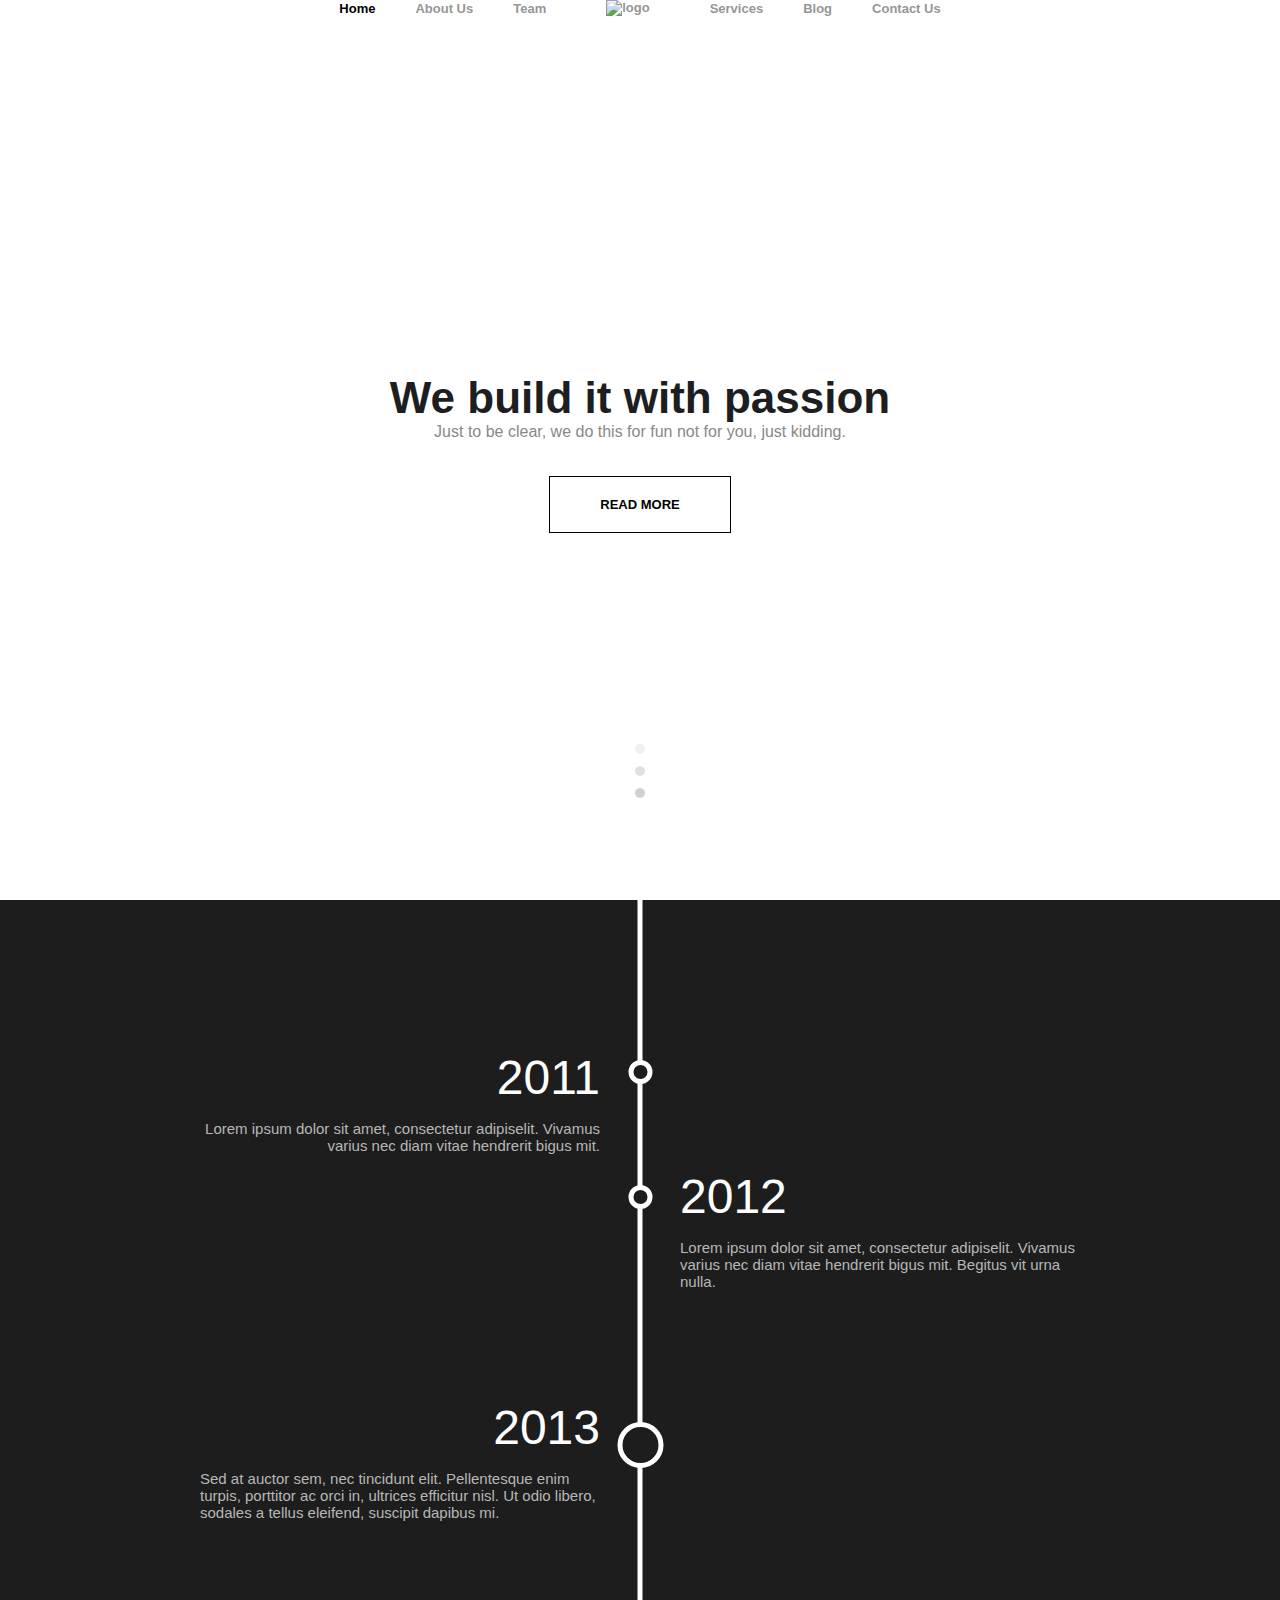
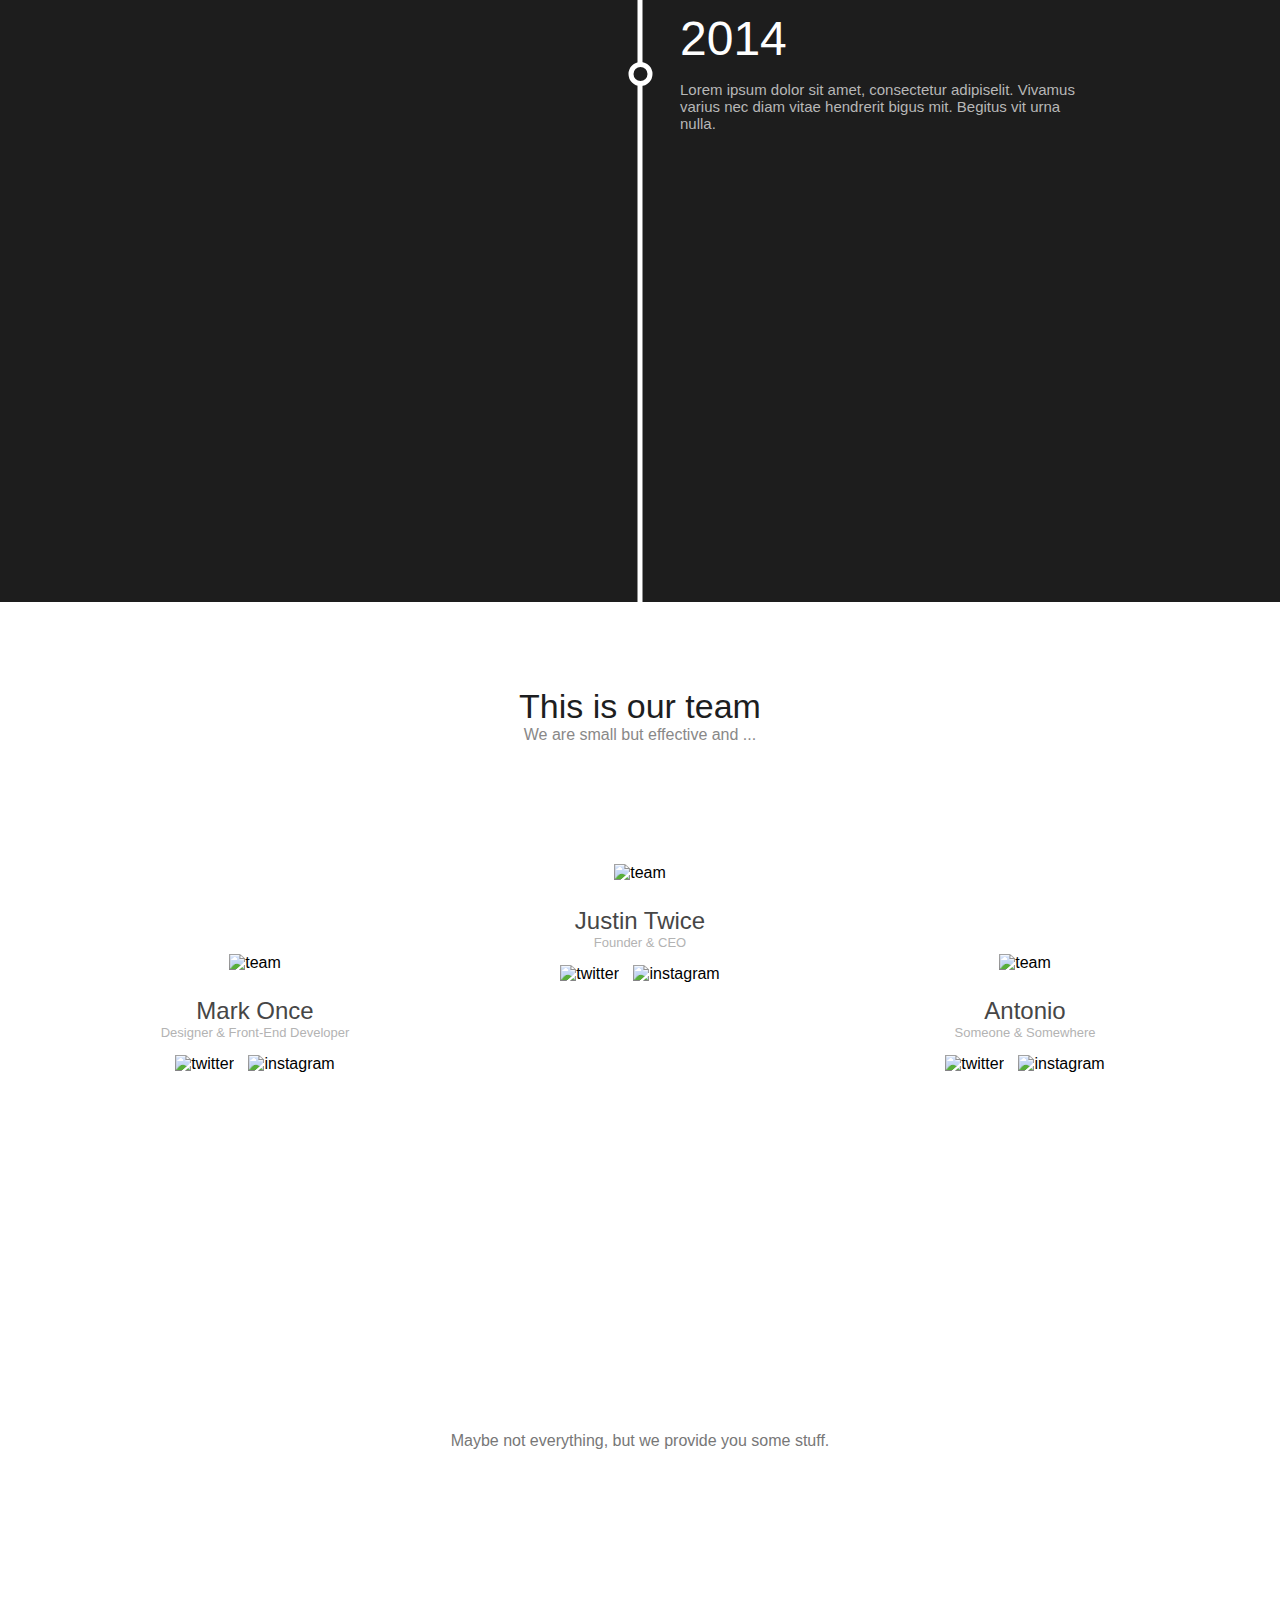
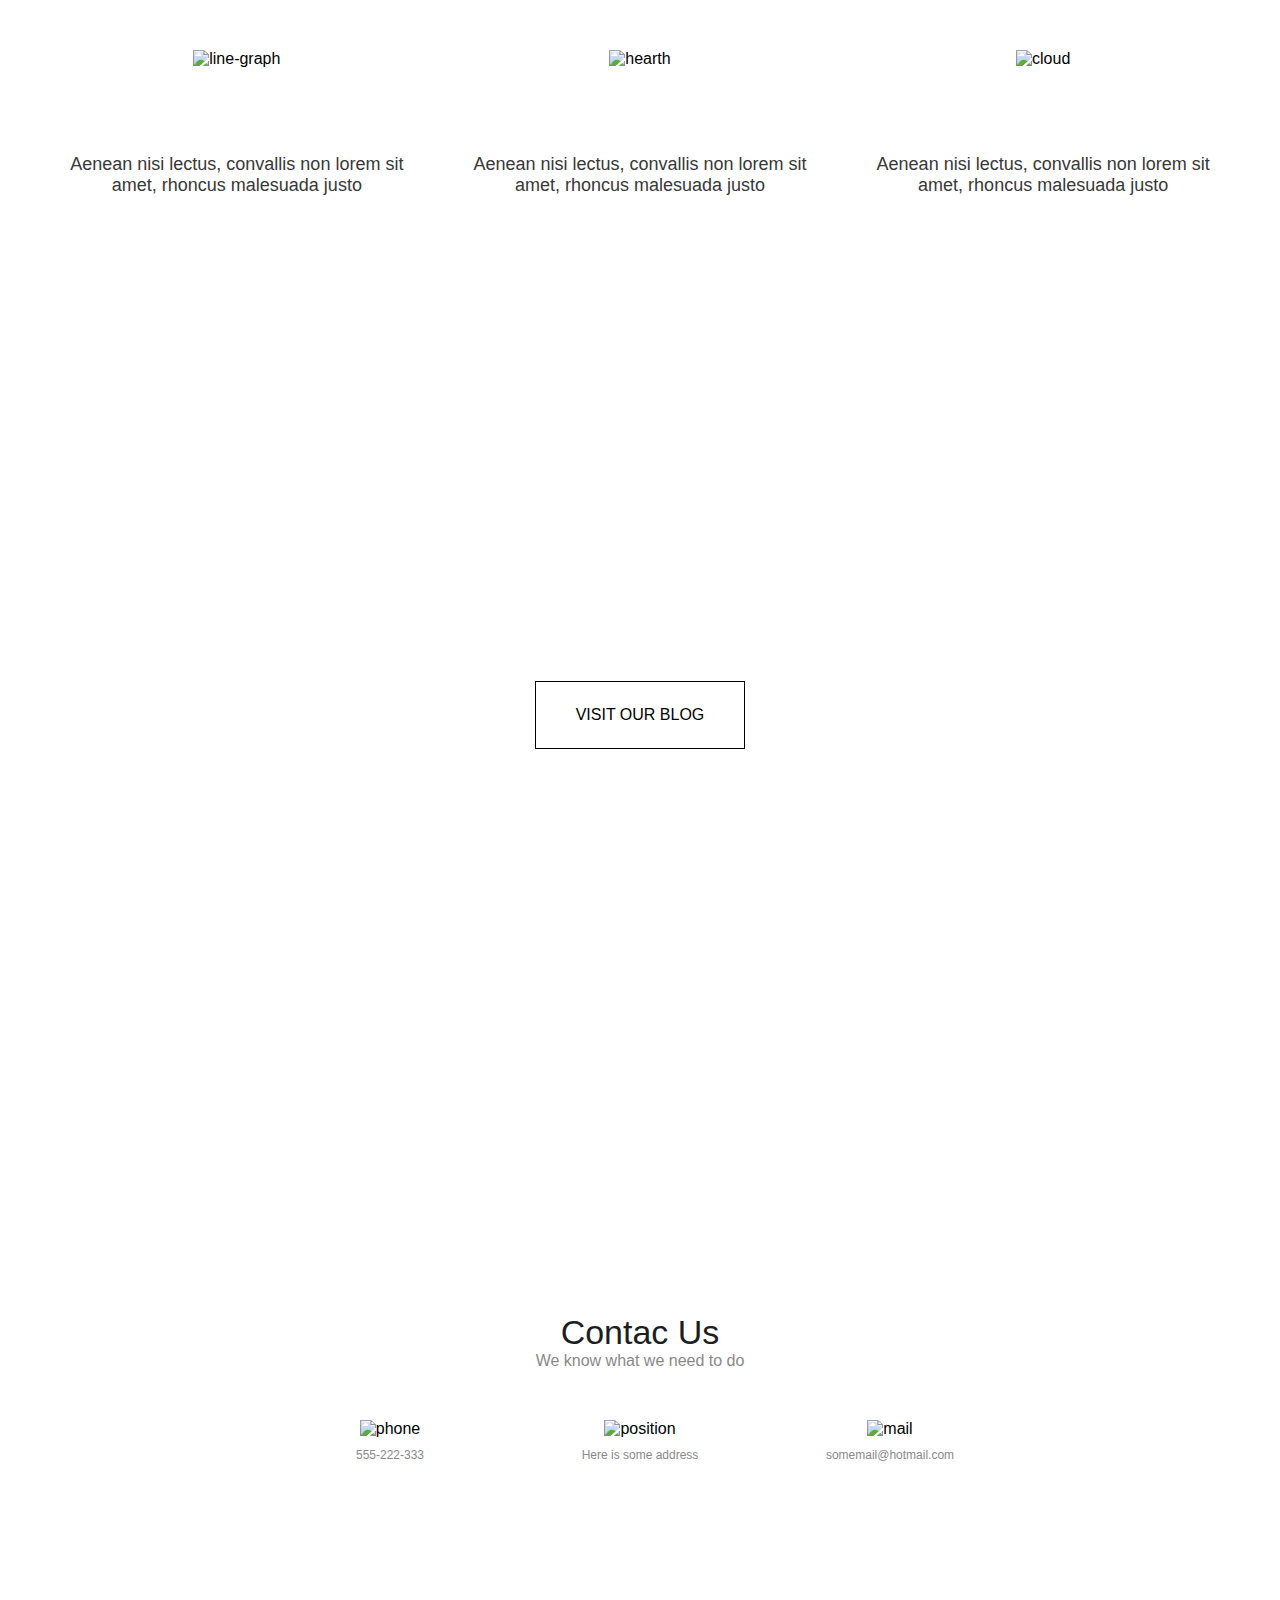
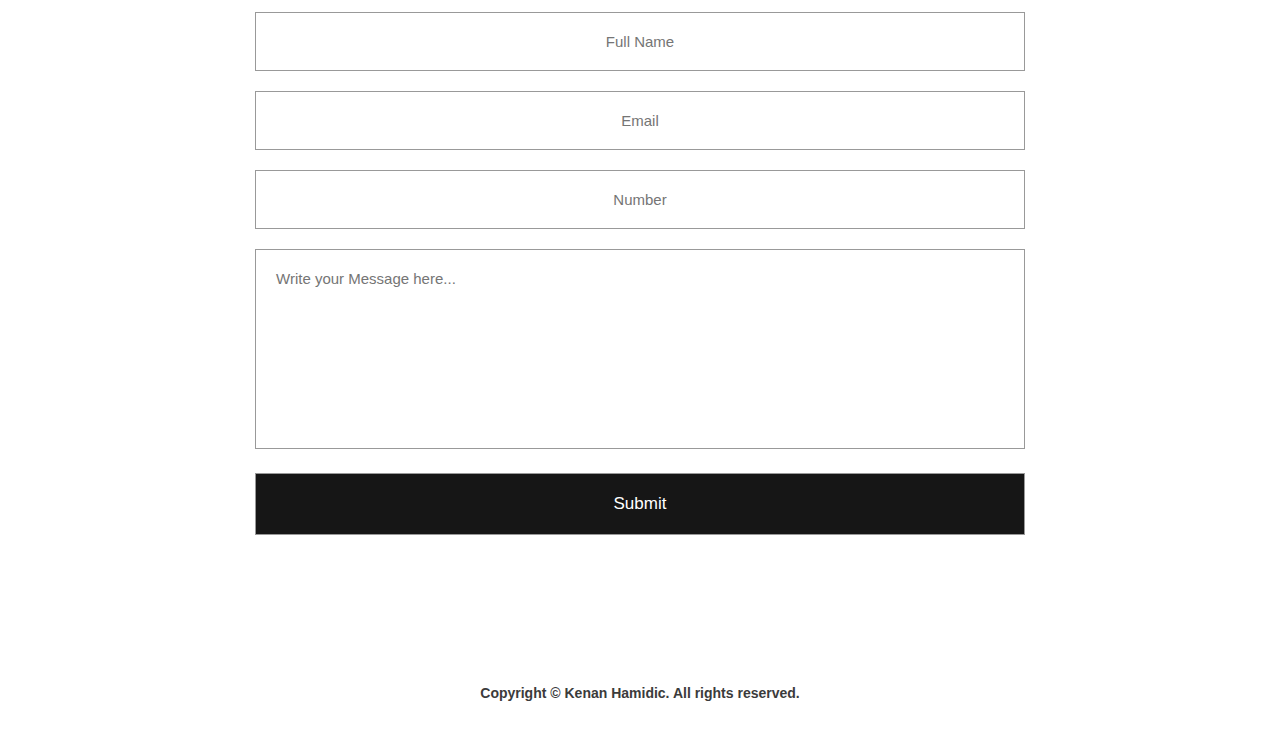
==== commit 1233d397: "Update index.html" ====
--- a/index.html
+++ b/index.html
@@ -38,7 +38,6 @@
 		<h1>We build it with passion</h1>
 		<p>Just to be clear, we do this for fun not for you, just kidding.</p>
 		<button>Read More</button>
-		<a href="vikings/ingex.html">Vik</a>
 		<div class="nav-circle">
 			<div class="circle"></div>
 			<div class="circle"></div>
